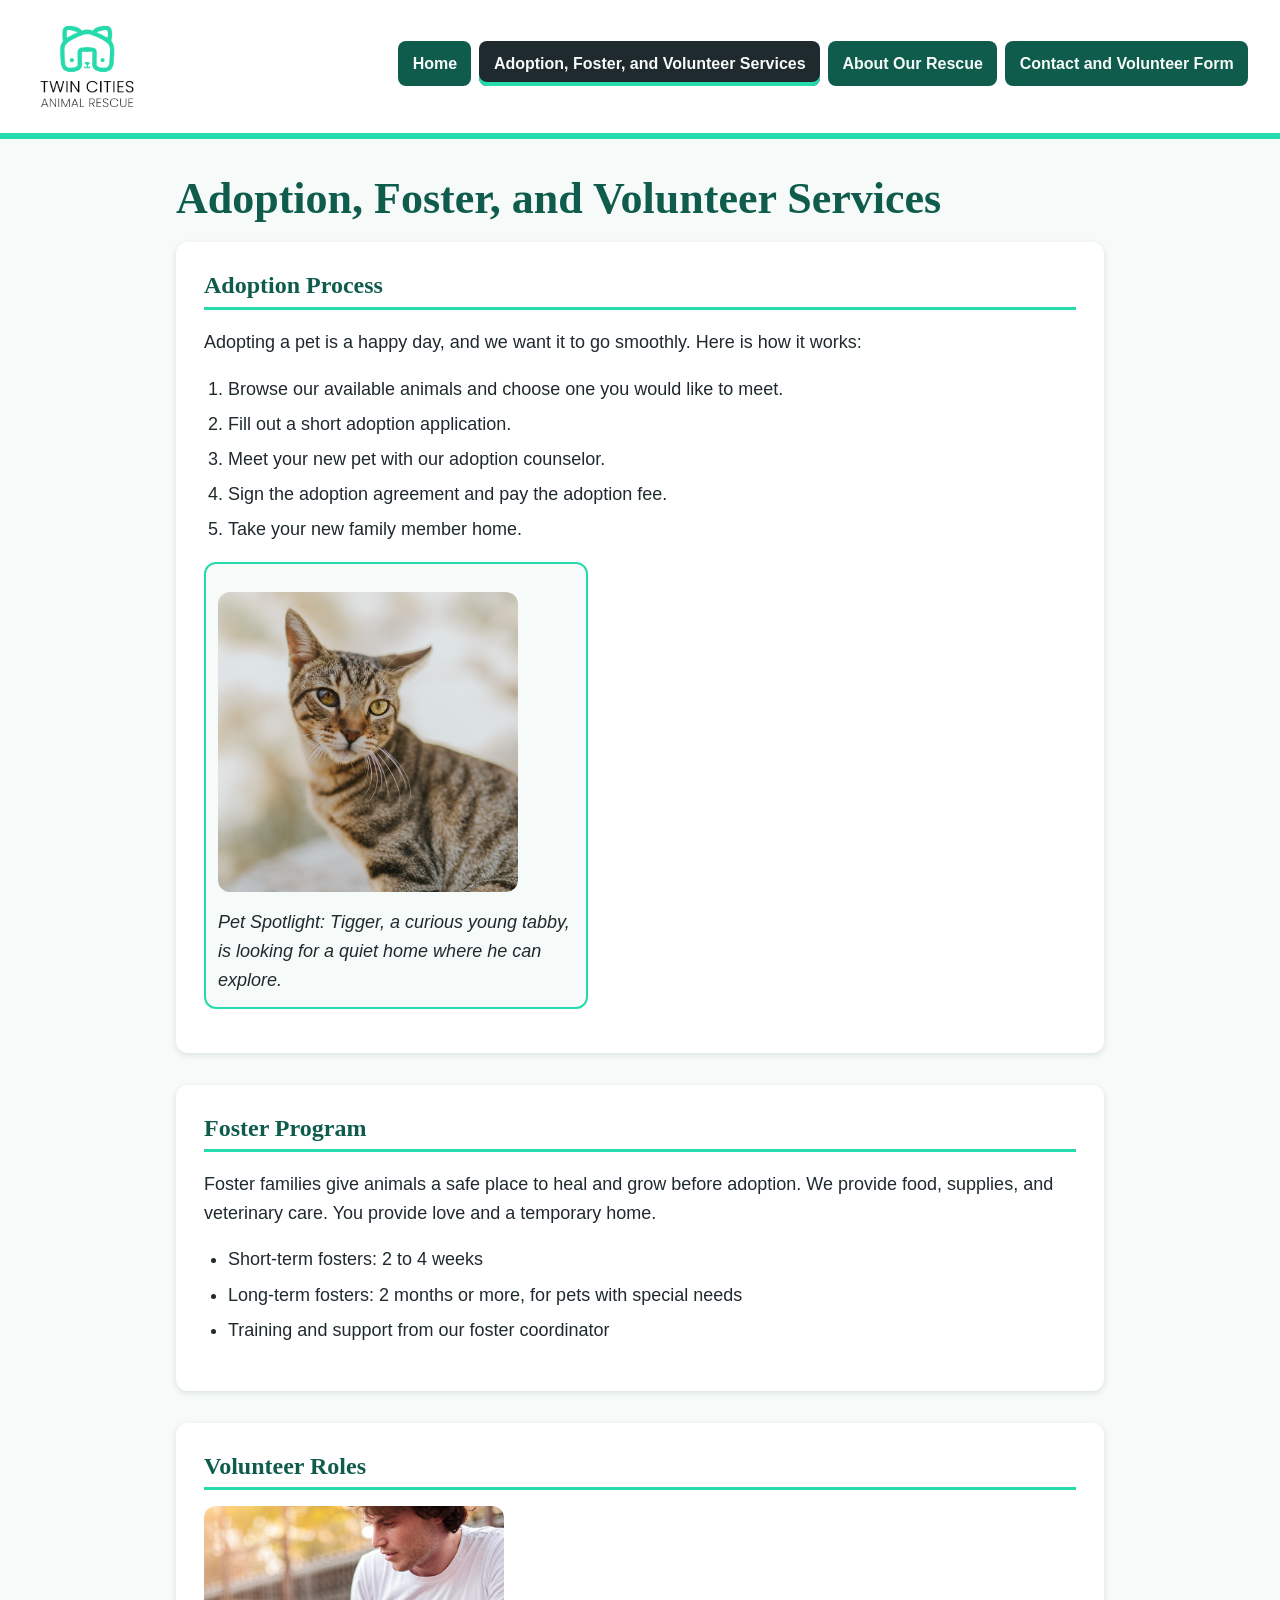
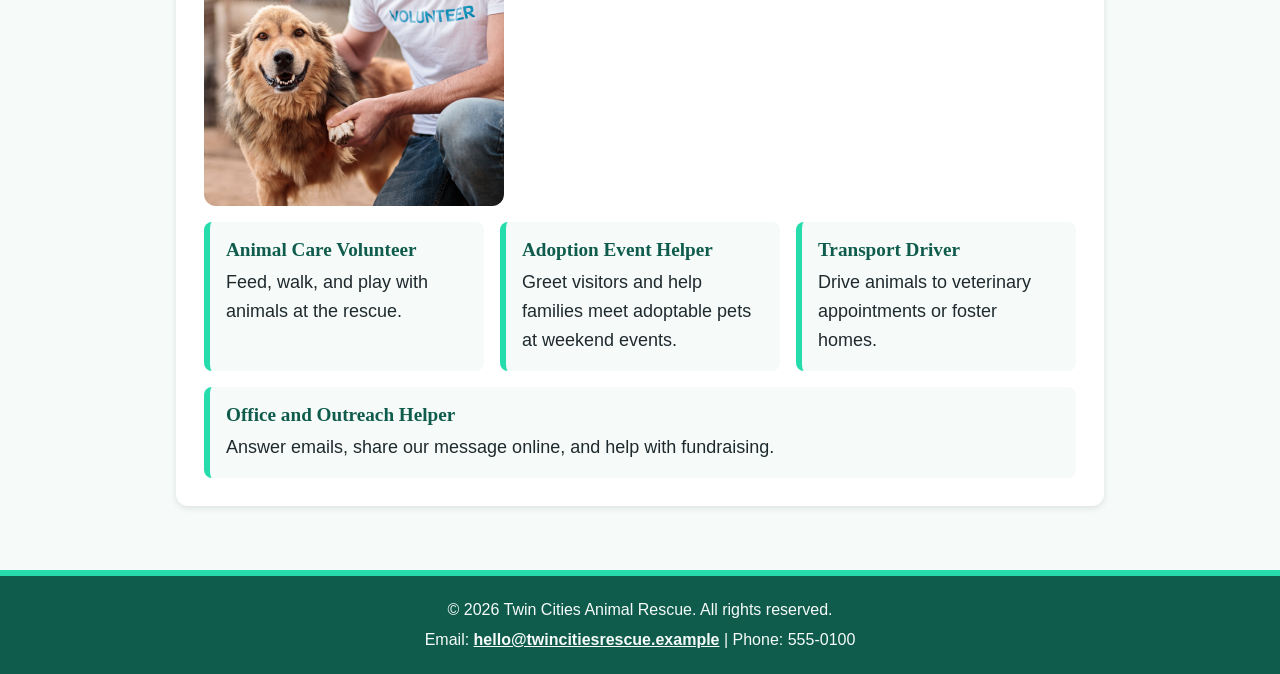
==== services.html @ 61b93201 "Add Website with CSS and JavaScript" ====
<!DOCTYPE html>
<html lang="en">
<head>
  <meta charset="UTF-8">
  <meta name="viewport" content="width=device-width, initial-scale=1.0">
  <meta name="description" content="Learn about our adoption process, foster program, and volunteer roles.">
  <title>Twin Cities Animal Rescue | Services</title>
  <link rel="stylesheet" href="styles.css">
</head>
<body>
  <header>
    <img src="rescue-logo_c.png" alt="Twin Cities Animal Rescue logo: a green line drawing of a cat's face shaped like a house" width="150">
    <nav aria-label="Main navigation">
      <ul>
        <li><a href="index.html">Home</a></li>
        <li><a href="services.html" aria-current="page">Adoption, Foster, and Volunteer Services</a></li>
        <li><a href="about.html">About Our Rescue</a></li>
        <li><a href="contact.html">Contact and Volunteer Form</a></li>
      </ul>
    </nav>
  </header>

  <main>
    <h1>Adoption, Foster, and Volunteer Services</h1>

    <section>
      <h2>Adoption Process</h2>
      <p>Adopting a pet is a happy day, and we want it to go smoothly. Here is how it works:</p>
      <ol>
        <li>Browse our available animals and choose one you would like to meet.</li>
        <li>Fill out a short adoption application.</li>
        <li>Meet your new pet with our adoption counselor.</li>
        <li>Sign the adoption agreement and pay the adoption fee.</li>
        <li>Take your new family member home.</li>
      </ol>
      <figure>
        <img src="rescue-pet-spotlight_c.png" alt="A tabby cat with golden-green eyes looking toward the camera against a soft, blurred background" width="300">
        <figcaption>Pet Spotlight: Tigger, a curious young tabby, is looking for a quiet home where he can explore.</figcaption>
      </figure>
    </section>

    <section>
      <h2>Foster Program</h2>
      <p>Foster families give animals a safe place to heal and grow before adoption. We provide food, supplies, and veterinary care. You provide love and a temporary home.</p>
      <ul>
        <li>Short-term fosters: 2 to 4 weeks</li>
        <li>Long-term fosters: 2 months or more, for pets with special needs</li>
        <li>Training and support from our foster coordinator</li>
      </ul>
    </section>

    <section>
      <h2>Volunteer Roles</h2>
      <img src="rescue-volunteer_c.png" alt="A volunteer in a white VOLUNTEER shirt kneeling beside a friendly brown dog and holding its paw" width="300">
      <div class="cards">
        <div class="card">
          <h3>Animal Care Volunteer</h3>
          <p>Feed, walk, and play with animals at the rescue.</p>
        </div>
        <div class="card">
          <h3>Adoption Event Helper</h3>
          <p>Greet visitors and help families meet adoptable pets at weekend events.</p>
        </div>
        <div class="card">
          <h3>Transport Driver</h3>
          <p>Drive animals to veterinary appointments or foster homes.</p>
        </div>
        <div class="card">
          <h3>Office and Outreach Helper</h3>
          <p>Answer emails, share our message online, and help with fundraising.</p>
        </div>
      </div>
    </section>
  </main>

  <footer>
    <p>&copy; 2026 Twin Cities Animal Rescue. All rights reserved.</p>
    <p>Email: <a href="mailto:hello@twincitiesrescue.example">hello@twincitiesrescue.example</a> | Phone: 555-0100</p>
  </footer>
</body>
</html>
---- styles.css ----
/* Twin Cities Animal Rescue - shared styles for all four pages
   Colors: deep teal #0F5C4D, mint #26DBAC (from the logo), soft white #F6FBF9, charcoal #1F2A2E
   Fonts: Georgia (headings) and Arial (body text) */

/* ---------- Base (mobile first) ---------- */
* {
  box-sizing: border-box;
}

body {
  margin: 0;
  display: flex;
  flex-direction: column;
  min-height: 100vh;
  font-family: Arial, Helvetica, sans-serif;
  font-size: 1.125rem;
  line-height: 1.6;
  color: #1F2A2E;
  background-color: #F6FBF9;
}

h1, h2, h3 {
  font-family: Georgia, "Times New Roman", serif;
  color: #0F5C4D;
  line-height: 1.25;
}

h1 {
  font-size: 2rem;
  margin: 0 0 1rem;
}

h2 {
  font-size: 1.5rem;
  margin: 0 0 0.75rem;
  padding-bottom: 0.4rem;
  border-bottom: 3px solid #26DBAC;
}

h3 {
  font-size: 1.2rem;
  margin: 0 0 0.4rem;
}

a {
  color: #0F5C4D;
  font-weight: bold;
}

a:hover,
a:focus {
  color: #1F2A2E;
}

a:focus-visible,
button:focus-visible,
input:focus-visible,
select:focus-visible,
textarea:focus-visible {
  outline: 3px solid #1F2A2E;
  outline-offset: 2px;
}

img,
video {
  display: block;
  max-width: 100%;
  height: auto;
  border-radius: 12px;
}

/* ---------- Header and navigation ---------- */
header {
  display: flex;
  flex-direction: column;
  align-items: center;
  gap: 1rem;
  padding: 1rem;
  background-color: #FFFFFF;
  border-bottom: 6px solid #26DBAC;
}

header img {
  width: 110px;
  border-radius: 0;
}

nav ul {
  display: flex;
  flex-direction: column;
  gap: 0.5rem;
  margin: 0;
  padding: 0;
  list-style: none;
}

nav a {
  display: block;
  padding: 0.75rem 1rem;
  border-radius: 8px;
  background-color: #0F5C4D;
  color: #F6FBF9;
  text-align: center;
  text-decoration: none;
}

nav a:hover,
nav a:focus {
  background-color: #1F2A2E;
  color: #F6FBF9;
}

nav a[aria-current="page"] {
  background-color: #1F2A2E;
  box-shadow: inset 0 -4px 0 #26DBAC;
}

/* ---------- Main content ---------- */
main {
  flex: 1;
  width: 100%;
  max-width: 62rem;
  margin: 0 auto;
  padding: 1.5rem 1rem;
}

main section {
  margin-bottom: 2rem;
  padding: 1.25rem;
  background-color: #FFFFFF;
  border-radius: 12px;
  box-shadow: 0 2px 6px rgba(31, 42, 46, 0.12);
}

main section img,
figure,
video {
  margin: 1rem 0;
}

figure {
  max-width: 24rem;
  padding: 0.75rem;
  background-color: #F6FBF9;
  border: 2px solid #26DBAC;
  border-radius: 12px;
}

picture img {
  width: 100%;
  max-width: 40rem;
}

figure img {
  margin: 0;
}

figcaption {
  margin-top: 0.5rem;
  font-style: italic;
}

ul,
ol {
  padding-left: 1.5rem;
}

li {
  margin-bottom: 0.4rem;
}

/* ---------- Impact stats and help cards (Flexbox) ---------- */
.stats {
  display: flex;
  flex-direction: column;
  gap: 1rem;
  padding: 0;
  list-style: none;
}

.stats li {
  flex: 1;
  margin: 0;
  padding: 1rem;
  text-align: center;
  background-color: #0F5C4D;
  color: #F6FBF9;
  border-radius: 12px;
}

.stats strong {
  display: block;
  font-family: Georgia, "Times New Roman", serif;
  font-size: 2.25rem;
  line-height: 1.2;
  color: #26DBAC;
}

.cards {
  display: flex;
  flex-direction: column;
  gap: 1rem;
}

.card {
  flex: 1;
  padding: 1rem;
  background-color: #F6FBF9;
  border-left: 6px solid #26DBAC;
  border-radius: 8px;
}

.card p {
  margin: 0;
}

/* ---------- Form ---------- */
fieldset {
  margin: 0 0 1.25rem;
  padding: 1rem;
  border: 2px solid #0F5C4D;
  border-radius: 12px;
}

legend {
  padding: 0 0.5rem;
  font-family: Georgia, "Times New Roman", serif;
  font-weight: bold;
  color: #0F5C4D;
}

label {
  font-weight: bold;
}

input,
select,
textarea {
  width: 100%;
  margin-top: 0.3rem;
  padding: 0.65rem;
  font-family: inherit;
  font-size: 1rem;
  color: #1F2A2E;
  background-color: #FFFFFF;
  border: 2px solid #1F2A2E;
  border-radius: 8px;
}

button {
  padding: 0.85rem 1.5rem;
  font-family: inherit;
  font-size: 1.1rem;
  font-weight: bold;
  color: #F6FBF9;
  background-color: #0F5C4D;
  border: 2px solid #0F5C4D;
  border-radius: 8px;
  cursor: pointer;
}

button:hover,
button:focus {
  background-color: #1F2A2E;
  border-color: #1F2A2E;
}

/* ---------- Footer ---------- */
footer {
  padding: 1rem;
  text-align: center;
  font-size: 1rem;
  color: #F6FBF9;
  background-color: #0F5C4D;
  border-top: 6px solid #26DBAC;
}

footer p {
  margin: 0.3rem 0;
}

footer a {
  color: #F6FBF9;
}

/* ---------- Larger screens ---------- */
@media (min-width: 768px) {
  header {
    flex-direction: row;
    justify-content: space-between;
    padding: 1rem 2rem;
  }

  nav ul {
    flex-direction: row;
    flex-wrap: wrap;
    justify-content: flex-end;
  }

  nav a {
    padding: 0.6rem 0.9rem;
    font-size: 1rem;
  }

  h1 {
    font-size: 2.75rem;
  }

  main {
    padding: 2rem;
  }

  main section {
    padding: 1.75rem;
  }

  .stats,
  .cards {
    flex-direction: row;
    flex-wrap: wrap;
  }

  .cards .card {
    flex: 1 1 14rem;
  }

  .stats li {
    flex: 1 1 10rem;
  }

  form {
    max-width: 40rem;
  }
}
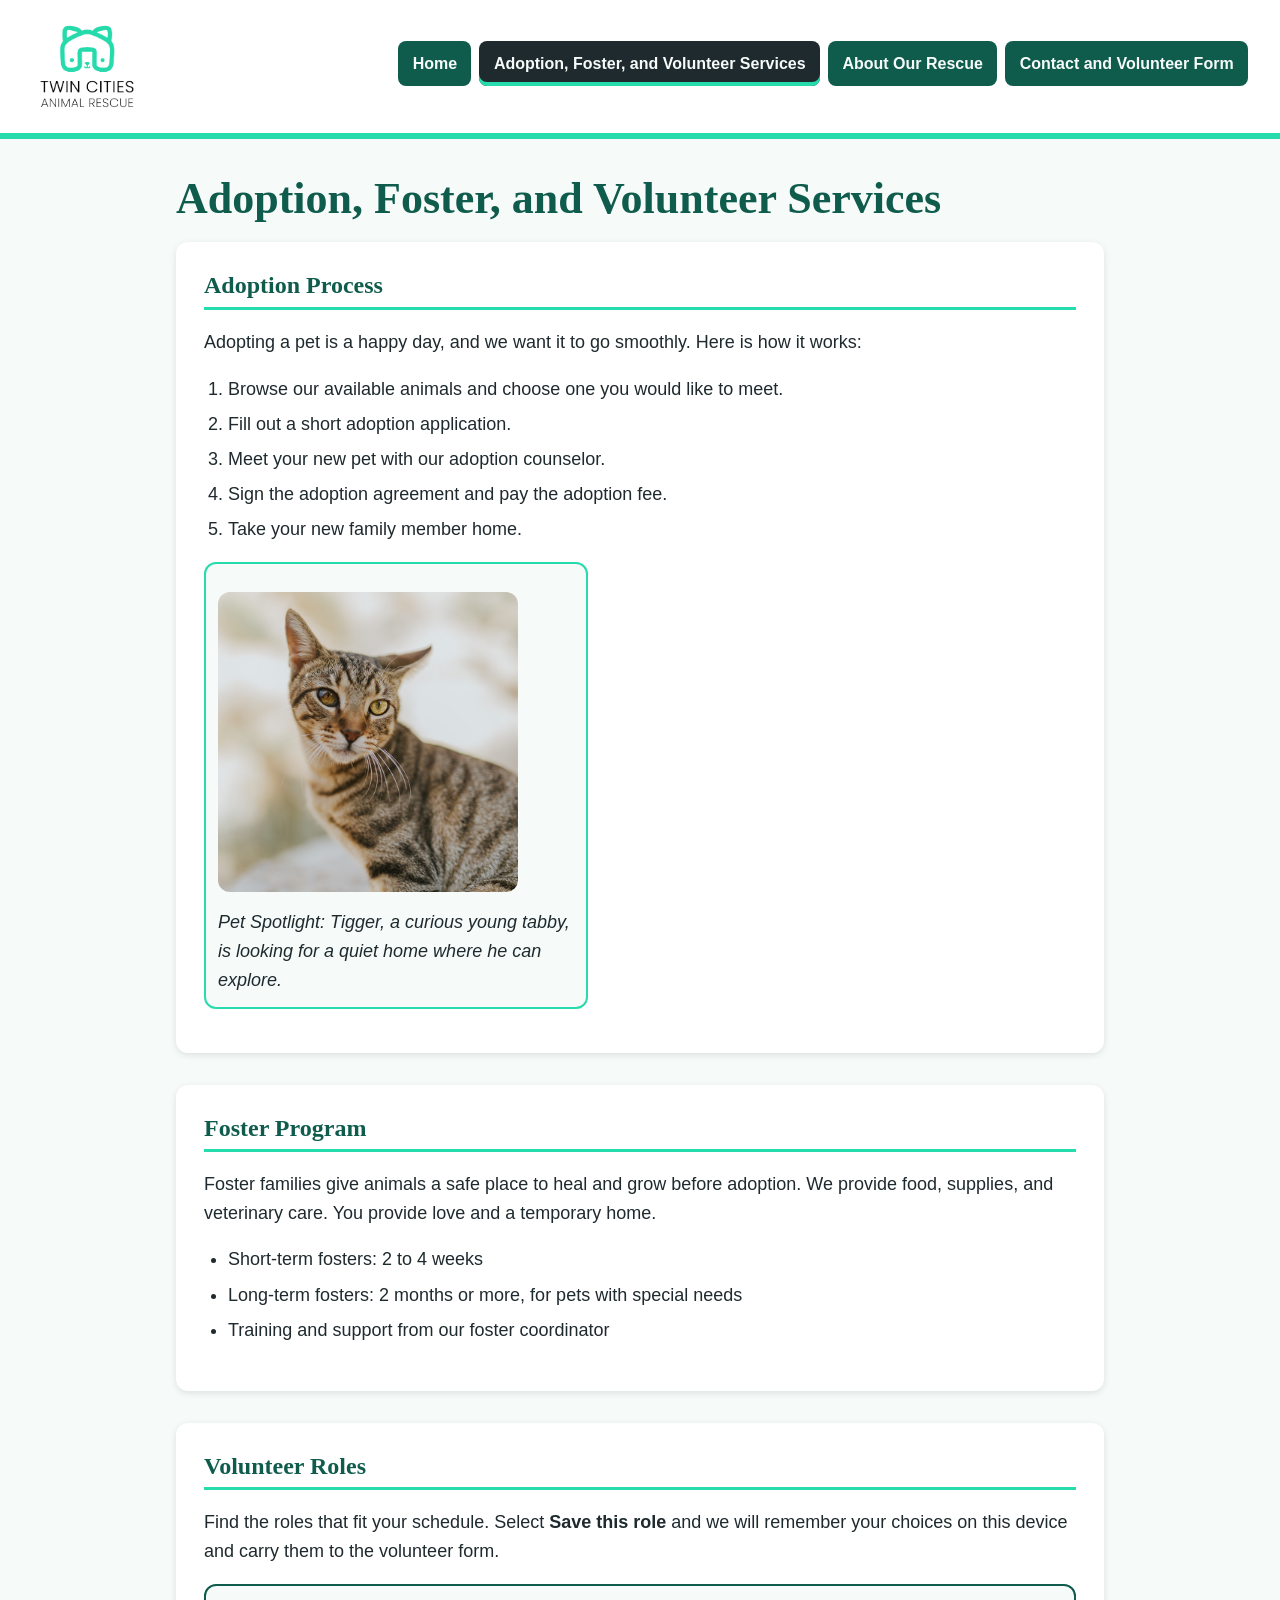
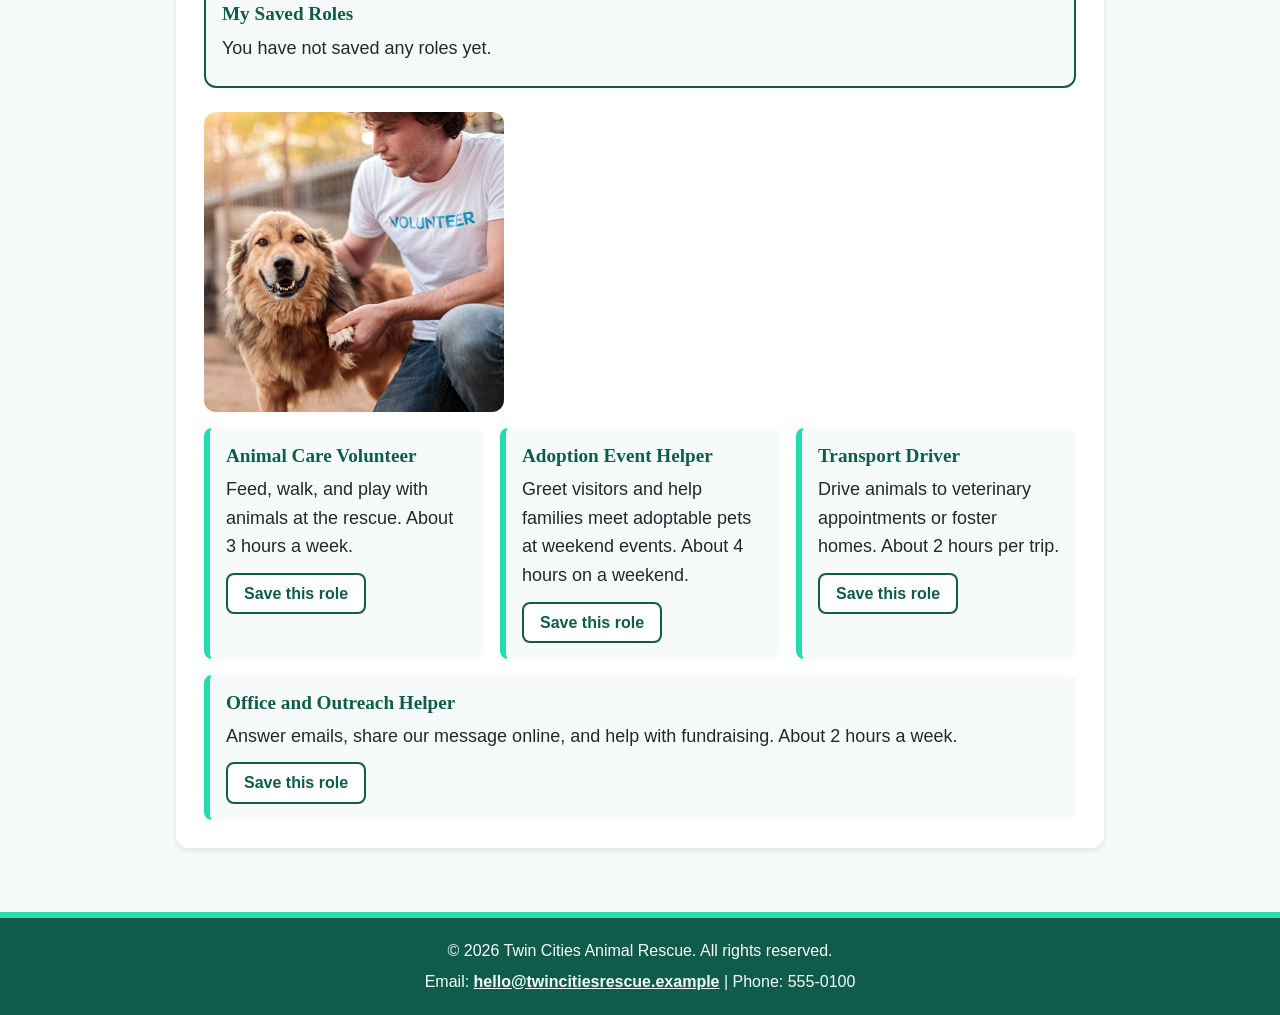
==== commit 93f9df73: "Update to Touchstone 4 files" ====
--- a/services.html
+++ b/services.html
@@ -6,6 +6,7 @@
   <meta name="description" content="Learn about our adoption process, foster program, and volunteer roles.">
   <title>Twin Cities Animal Rescue | Services</title>
   <link rel="stylesheet" href="styles.css">
+  <script src="script.js" defer></script>
 </head>
 <body>
   <header>
@@ -51,23 +52,38 @@
 
     <section>
       <h2>Volunteer Roles</h2>
+      <p>Find the roles that fit your schedule. Select <strong>Save this role</strong> and we will remember your choices on this device and carry them to the volunteer form.</p>
+      <div id="saved-panel" class="saved-panel">
+        <h3>My Saved Roles</h3>
+        <p id="saved-empty">You have not saved any roles yet.</p>
+        <ul id="saved-list"></ul>
+        <p id="saved-message" role="status" aria-live="polite"></p>
+        <p>
+          <a id="saved-form-link" href="contact.html" hidden>Continue to the volunteer form</a>
+          <button type="button" id="clear-saved" class="secondary" hidden>Clear my saved roles</button>
+        </p>
+      </div>
       <img src="rescue-volunteer_c.png" alt="A volunteer in a white VOLUNTEER shirt kneeling beside a friendly brown dog and holding its paw" width="300">
       <div class="cards">
         <div class="card">
           <h3>Animal Care Volunteer</h3>
-          <p>Feed, walk, and play with animals at the rescue.</p>
+          <p>Feed, walk, and play with animals at the rescue. About 3 hours a week.</p>
+          <button type="button" class="save-role" data-role="animal-care" aria-pressed="false">Save this role</button>
         </div>
         <div class="card">
           <h3>Adoption Event Helper</h3>
-          <p>Greet visitors and help families meet adoptable pets at weekend events.</p>
+          <p>Greet visitors and help families meet adoptable pets at weekend events. About 4 hours on a weekend.</p>
+          <button type="button" class="save-role" data-role="event-helper" aria-pressed="false">Save this role</button>
         </div>
         <div class="card">
           <h3>Transport Driver</h3>
-          <p>Drive animals to veterinary appointments or foster homes.</p>
+          <p>Drive animals to veterinary appointments or foster homes. About 2 hours per trip.</p>
+          <button type="button" class="save-role" data-role="transport-driver" aria-pressed="false">Save this role</button>
         </div>
         <div class="card">
           <h3>Office and Outreach Helper</h3>
-          <p>Answer emails, share our message online, and help with fundraising.</p>
+          <p>Answer emails, share our message online, and help with fundraising. About 2 hours a week.</p>
+          <button type="button" class="save-role" data-role="office-outreach" aria-pressed="false">Save this role</button>
         </div>
       </div>
     </section>
--- a/styles.css
+++ b/styles.css
@@ -332,3 +332,77 @@
     max-width: 40rem;
   }
 }
+
+/* ---------- Interactive features (Touchstone 4) ---------- */
+.saved-panel {
+  margin: 1rem 0 1.5rem;
+  padding: 1rem;
+  background-color: #F6FBF9;
+  border: 2px solid #0F5C4D;
+  border-radius: 12px;
+}
+
+.saved-panel ul {
+  margin: 0.5rem 0;
+}
+
+.saved-panel p {
+  margin: 0.5rem 0;
+}
+
+.save-role {
+  margin-top: 0.75rem;
+  padding: 0.6rem 1rem;
+  font-size: 1rem;
+  color: #0F5C4D;
+  background-color: #FFFFFF;
+  border: 2px solid #0F5C4D;
+}
+
+.save-role.saved {
+  color: #F6FBF9;
+  background-color: #0F5C4D;
+}
+
+button.secondary {
+  margin-left: 0.5rem;
+  padding: 0.5rem 1rem;
+  font-size: 1rem;
+  color: #0F5C4D;
+  background-color: #FFFFFF;
+}
+
+.saved-summary {
+  padding: 0.75rem 1rem;
+  background-color: #F6FBF9;
+  border-left: 6px solid #26DBAC;
+  border-radius: 8px;
+}
+
+.error {
+  display: block;
+  min-height: 0;
+  margin-top: 0.3rem;
+  font-weight: bold;
+  color: #8B1A1A;
+}
+
+.error:not(:empty)::before {
+  content: "\26A0  ";
+}
+
+input[aria-invalid="true"],
+select[aria-invalid="true"],
+textarea[aria-invalid="true"] {
+  border-color: #8B1A1A;
+  border-width: 3px;
+}
+
+.form-status {
+  font-weight: bold;
+  color: #0F5C4D;
+}
+
+.form-status.has-errors {
+  color: #8B1A1A;
+}
